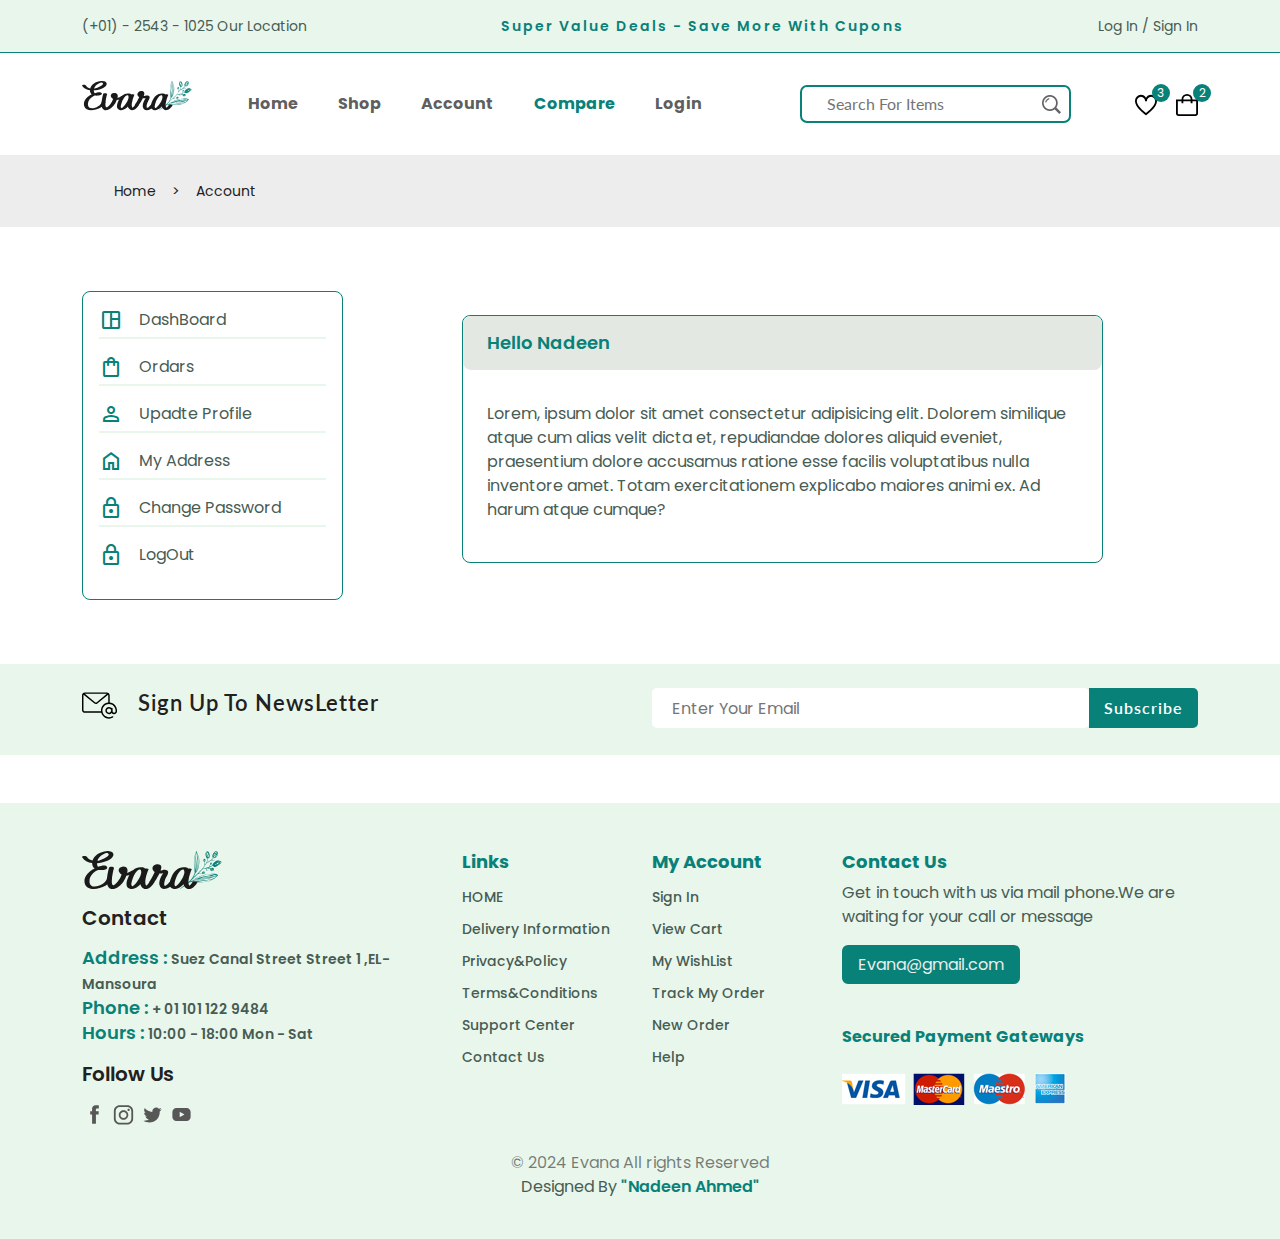
==== account.html @ 4dd7f75b "." ====
<!DOCTYPE html>
<html lang="en">
  <head>
    <meta charset="UTF-8" />
    <meta name="viewport" content="width=device-width, initial-scale=1.0" />
    <title>compare</title>
    <link rel="stylesheet" href="css/bootstrap.min.css" />
    <link rel="stylesheet" href="css/style.css" />
    <link
      rel="stylesheet"
      href="https://fonts.googleapis.com/css2?family=Material+Symbols+Outlined:opsz,wght,FILL,GRAD@24,400,0,0"
    />
    <link
      rel="stylesheet"
      href="https://cdn.jsdelivr.net/npm/swiper@11/swiper-bundle.min.css"
    />
  </head>
  <body>
    <header class="header">
      <div class="header-top">
        <div class="container">
          <div class="contact">
            <span>(+01) - 2543 - 1025</span>
            <span>Our Location</span>
          </div>
          <p class="alert-news m-0">
            super value deals - save more with cupons
          </p>
          <a href="login.html" class="action">Log In / Sign In</a>
        </div>
      </div>
      <!-- header-top -->
      <nav class="navbar navbar-expand-lg py-2">
        <div class="container">
          <div class="logo mb-3 me-5">
            <img src="images/logo.svg" alt />
          </div>

          <button
            class="navbar-toggler"
            type="button"
            data-bs-toggle="collapse"
            data-bs-target="#main"
            aria-controls="navbarSupportedContent"
            aria-expanded="false"
            aria-label="Toggle navigation"
          >
            <span class="navbar-toggler-icon"></span>
          </button>
          <div class="collapse navbar-collapse" id="main">
            <ul class="navbar-nav me-auto mb-lg-0">
              <li class="nav-item me-4">
                <a class="nav-link" aria-current="page" href="index.html"
                  >Home</a
                >
              </li>
              <li class="nav-item me-4">
                <a class="nav-link" href="shop.html">Shop</a>
              </li>
              <li class="nav-item me-4">
                <a class="nav-link" href="account.html">Account</a>
              </li>
              <li class="nav-item me-4">
                <a class="nav-link active" href="compare.html">Compare</a>
              </li>
              <li class="nav-item me-4">
                <a class="nav-link" href="login.html">Login</a>
              </li>
            </ul>

            <div class="search position-relative mt-4">
              <input type="text" name="search" placeholder="Search For Items" />
              <button class="border-0 bg-transparent">
                <img src="images/search.png" alt />
              </button>
            </div>
            <!-- search -->

            <div class="icons">
              <a class="position-relative" href="wishlist.html">
                <img src="images/icon-heart.svg" alt />
                <span class="count">3</span>
              </a>
              <a class="position-relative" href="cart.html">
                <img src="images/icon-cart.svg" alt />
                <span class="count">2</span>
              </a>
            </div>
            <!-- icons -->
          </div>
        </div>
        <!-- container -->
      </nav>
    </header>

    <main>
      <section class="breadcrumb p-4">
        <div class="container">
          <ul class="d-flex gap-3">
            <li><a href="index.html">Home</a></li>
            <li><a href="index.html">></a></li>
            <li><a href="index.html">Account</a></li>
          </ul>
        </div>
      </section>

      <section class="account py-5">
        <div class="container">
          <div class="row">
            <div class="col-md-4 col-lg-3 mb-3">
              <div class="account-tabs rounded-3 p-3">
                <p
                  class="account-tab active d-flex gap-3 align-items-center"
                  data-target="#dashboard"
                >
                  <span class="material-symbols-outlined">
                    space_dashboard
                  </span>
                  DashBoard
                </p>
                <!-- DashBoard -->
                <p
                  class="account-tab active d-flex gap-3 align-items-center"
                  data-target="#ordars"
                >
                  <span class="material-symbols-outlined"> shopping_bag </span>
                  Ordars
                </p>
                <!-- Ordars -->
                <p
                  class="account-tab active d-flex gap-3 align-items-center"
                  data-target="#upadte-profile"
                >
                  <span class="material-symbols-outlined"> person </span>
                  Upadte Profile
                </p>
                <!--  Upadte Profile -->
                <p
                  class="account-tab active d-flex gap-3 align-items-center"
                  data-target="#address"
                >
                  <span class="material-symbols-outlined"> home </span>
                  My Address
                </p>
                <!--  My Address -->
                <p
                  class="account-tab active d-flex gap-3 align-items-center"
                  data-target="#password"
                >
                  <span class="material-symbols-outlined"> lock </span>
                  Change Password
                </p>
                <!-- Change Password -->
                <p
                  class="account-tab active d-flex gap-3 align-items-center"
                  data-target="#log-out"
                >
                  <span class="material-symbols-outlined"> lock </span>
                  LogOut
                </p>
                <!-- LogOut -->
              </div>
            </div>
            <div class="col-md-8 col-lg-7 offset-lg-1 mt-sm-4">
              <div class="accounts-contnet rounded-3">
                <div class="account-contnet active" content id="dashboard">
                  <h3 class="account-title">Hello Nadeen</h3>
                  <p class="account-description p-2 p-4">
                    Lorem, ipsum dolor sit amet consectetur adipisicing elit.
                    Dolorem similique atque cum alias velit dicta et,
                    repudiandae dolores aliquid eveniet, praesentium dolore
                    accusamus ratione esse facilis voluptatibus nulla inventore
                    amet. Totam exercitationem explicabo maiores animi ex. Ad
                    harum atque cumque?
                  </p>
                </div>
                <div class="account-contnet" content id="ordars">
                  <h3 class="account-title">Ordars</h3>
                  <div class="p-4 overflow-x-scroll">
                    <table class="account-table">
                      <tr class="">
                        <th>Ordar</th>
                        <th>Date</th>
                        <th>Status</th>
                        <th>Total</th>
                        <th>Actions</th>
                      </tr>
                      <tr>
                        <th>#5284</th>
                        <th>march 8, 2024</th>
                        <th>Completed</th>
                        <th>125$</th>
                        <th><a href="" class="veiw-ordar btn">View</a></th>
                      </tr>
                      <tr>
                        <th>#5576</th>
                        <th>July 12, 2024</th>
                        <th>Processings</th>
                        <th>82$</th>
                        <th><a href="" class="veiw-ordar btn">View</a></th>
                      </tr>
                      <tr>
                        <th>#1523</th>
                        <th>June 28, 2024</th>
                        <th>Processings</th>
                        <th>340$</th>
                        <th><a href="" class="veiw-ordar btn">View</a></th>
                      </tr>
                    </table>
                  </div>
                </div>
                <div class="account-contnet" content id="upadte-profile">
                  <h3 class="account-title">Upadte Profile</h3>
                  <form action="" class="p-3">
                    <input
                      type="text"
                      placeholder="Enter UserName"
                      class="form-input border p-2 rounded-2 w-100"
                    />
                    <div class="form-btn">
                      <button class="btn btn-small mt-3 px-4 py-2 fw-bold">
                        Save
                      </button>
                    </div>
                  </form>
                </div>
                <div class="account-contnet" content id="address">
                  <h3 class="account-title">Shipping Address</h3>
                  <div class="p-4">
                    <address class="addeess m-0">
                      277 Lorem, ipsum dolor. <br />
                      Lorem ipsum dolor sit amet. <br />
                      Lorem, ipsum <br />
                      15 ,sit amet.
                    </address>
                    <p class="city my-0">Mansoura</p>
                    <a href="" class="edit btn btn-small mt-3 px-3 text-light"
                      >Edit</a
                    >
                  </div>
                </div>
                <div class="account-contnet" content id="password">
                  <h3 class="account-title">Update Password</h3>
                  <form action="" class="p-3">
                    <input
                      type="password"
                      placeholder="Current Password"
                      class="form-input border p-2 rounded-2 w-100 mb-3"
                    />
                    <input
                      type="password"
                      placeholder="Change Password "
                      class="form-input border p-2 rounded-2 w-100 mb-3"
                    />
                    <input
                      type="password"
                      placeholder="Confirm Password "
                      class="form-input border p-2 rounded-2 w-100"
                    />
                    <div class="form-btn">
                      <button class="btn btn-small mt-3 px-5 py-2 fw-bold">
                        Save
                      </button>
                    </div>
                  </form>
                </div>
              </div>
            </div>
          </div>
        </div>
      </section>

      <section class="news-letter mb-5 p-4">
        <div class="container">
          <div class="row">
            <div class="col-md-6 col-lg-6">
              <h3>
                <img src="images/icon-email.svg" class="gap-2" />
                Sign Up To NewsLetter
              </h3>
            </div>

            <div class="col-md-6 col-lg-6">
              <form action="" class="d-flex justify-content-between">
                <input type="text" placeholder="Enter Your Email" />
                <button type="submit">Subscribe</button>
              </form>
            </div>
          </div>
        </div>
      </section>
    </main>

    <footer class="footer pb-4">
      <div class="container">
        <div class="row">
          <div class="col-6 col-md-3 col-lg-4 pt-5">
            <a href="index.html">
              <img src="images/logo.svg" class="logo mb-3" />
            </a>
            <h4 class="fs-5">Contact</h4>
            <p class="description m-0 pt-2 fw-semibold">
              Address :
              <span>Suez Canal Street Street 1 ,EL-Mansoura </span>
            </p>
            <p class="description m-0 fw-semibold">
              Phone :
              <span>+ 01 101 122 9484 </span>
            </p>
            <p class="description fw-semibold">
              Hours :
              <span>10:00 - 18:00 Mon - Sat </span>
            </p>
            <h4 class="fs-5">Follow Us</h4>

            <div class="social mt-3">
              <a href="">
                <img src="images/icon-facebook.svg" />
              </a>
              <a href="">
                <img src="images/icon-instagram.svg" alt="" />
              </a>
              <a href="">
                <img src="images/icon-twitter.svg" alt="" />
              </a>
              <a href="">
                <img src="images/icon-youtube.svg" alt="" />
              </a>
            </div>
          </div>

          <div class="col-6 col-md-3 col-lg-2 pt-5">
            <h3 class="tittle fw-bold mb-2">Links</h3>
            <div class="content">
              <ul class="lh-lg m-0 p-0">
                <li><a href="" class="footer-link"> HOME</a></li>
                <li><a href="" class="footer-link">Delivery Information</a></li>
                <li><a href="" class="footer-link">Privacy&Policy</a></li>
                <li><a href="" class="footer-link">Terms&Conditions</a></li>
                <li><a href="" class="footer-link">Support Center</a></li>
                <li><a href="" class="footer-link">Contact Us</a></li>
              </ul>
            </div>
          </div>

          <div class="col-6 col-md-3 col-lg-2 pt-5">
            <h3 class="tittle fw-bold mb-2">My Account</h3>
            <div class="content m-auto">
              <ul class="lh-lg m-0 p-0">
                <li><a href="" class="footer-link"> Sign In</a></li>
                <li><a href="" class="footer-link">View Cart</a></li>
                <li><a href="" class="footer-link">My WishList</a></li>
                <li><a href="" class="footer-link">Track My Order</a></li>
                <li><a href="" class="footer-link">New Order</a></li>
                <li><a href="" class="footer-link">Help</a></li>
              </ul>
            </div>
          </div>

          <div class="col-6 col-md-3 col-lg-4 pt-5">
            <h3 class="tittle fw-bold mb-2 ms-lg-auto">Contact Us</h3>
            <div class="content">
              <p class="pb-2">
                Get in touch with us via mail phone.We are waiting for your call
                or message
              </p>
              <a class="store-link px-lg-3 px-2 py-2 rounded-2" href="#"
                >Evana@gmail.com</a
              >

              <p class="description fs-6 fw-bold mt-5">
                Secured Payment Gateways
              </p>
              <img src="images/payment-method.png" class="mt-2" />
            </div>
          </div>
        </div>
        <div class="footer-bottom mt-4 text-center">
          <p class="text-black-50 m-0">&copy; 2024 Evana All rights Reserved</p>
          <p>
            Designed By
            <span class="copy-rights fw-semibold"> "Nadeen Ahmed"</span>
          </p>
        </div>
      </div>
    </footer>
   
   
    <script src="JS/bootstrap.bundle.min.js"></script>
    <script src="JS/main.js"></script>
  </body>
</html>
---- css/style.css ----
@import url("https://fonts.googleapis.com/css2?family=Lato:wght@400;700&family=Open+Sans:wght@400;500;600&family=Outfit:wght@300;400;600&family=Poppins:wght@400;500;600;700&family=Roboto:wght@300;400;500&display=swap");
/* Global VARIABLES  */
.slick-prev,
.slick-next {
  position: relative;
  background-color: var(--border-color-alt);
  color: var(--first-color);
  border: none;
  font-size: 20px;
  border-radius: 50%;
  width: 30px;
  height: 30px;
}
.slick-prev {
  position: absolute;
  z-index: 99999999999;
  left: -40px;
}
.slick-next {
  position: absolute;
  z-index: 99999999999;
  right: 40px;
}

:root {
  --header-height: 4rem;

  /* -------colors------- */
  --first-color: #088179;
  --first-color-alt: #e9f6eb;
  --second-color: #fde2bf;
  --title-color: #212121;
  --text-color: #475c53;
  --text-color-light: #90908e;
  --body-color: #ffffff;
  --container-color: #ededed;
  --border-color: #08811a;
  --border-color-alt: #e3e9e2;

  /* -------Fonts------- */
  --body-font: "Poppins", sans-serif;
  --second-font: "Lato", sans-serif;
  --big-font-size: 3.5rem;
  --h1-font-size: 2.75rem;
  --h2-font-size: 2rem;
  --h3-font-size: 2.75rem;
  --h4-font-size: 1.375rem;
  --large-font-size: 1.125rem;
  --normal-font-size: 1rem;
  --small-font-size: 0.875rem;
  --smaller-font-size: 0.75rem;
  --tiny-font-size: 0.6875rem;

  /* -------Fonts------- */
  --weight-400: 400;
  --weight-500: 500;
  --weight-600: 600;
  --weight-700: 700;

  /* ------Transition-----*/
  --transition: cubic-bezier(0, 0, 0.05, 1);

  /*------Base-------*/
  * {
    /* margin: 0; */
    /* padding: 0; */
    box-sizing: border-box;
  }
  input,
  textarea,
  body {
    font-family: var(--body-font);
    color: var(--text-color);
    font-size: var(--normal-font-size);
    font-weight: var(--weight-400);
    background-color: transparent;
    border: none;
    outline: none;
  }
  table {
    width: 100%;
    border-collapse: collapse;
  }
  body {
    background-color: var(--body-color);
  }
  h1,
  h2,
  h3,
  h4 {
    font-family: var(--second-color);
    color: var(--title-color);
    font-weight: var(--weight-600);
  }
  p {
    line-height: 1.5rem;
  }
  img {
    max-width: 100%;
  }
  ul {
    list-style: none;
    margin: 0;
  }
  a {
    text-decoration: none;
  }
  .d-none {
    display: none;
  }
  .pink {
    background-color: hsl(341, 100%, 73%);
  }
  .green {
    background-color: hsl(155, 20%, 67%);
  }

  .orange {
    background-color: hsl(24, 100%, 73%);
  }
  .blue {
    background-color: hsl(202, 53%, 76%);
  }
  /*=============== Media Query ===============*/
  /* For large devices */
  /* @media screen and (max-width: 1400px) {
  }

  @media screen and (max-width: 1200px) {
  } */

  /* For medium devices */
  /* @media screen and (max-width: 992px) {
  }

  @media screen and (max-width: 768px) {
  } */

  /* For small devices */
  /* @media screen and (max-width: 576px) {
  }

  @media screen and (max-width: 350px) {
  } */
}

/* Start of Header  */
.header-top {
  background-color: var(--first-color-alt);
  border-bottom: 1px solid var(--first-color);
  padding-block: 0.875rem;
}
@media (max-width: 768px) {
  .header {
    padding-top: 20px;
  }
  .header-top {
    display: none;
  }
}
.header-top .container {
  display: flex;
  justify-content: space-between;
  align-items: center;
}
.header-top .contact,
.header-top .alert-news,
.header-top .action {
  font-size: var(--small-font-size);
}
.header-top .alert-news {
  color: var(--first-color);
  letter-spacing: 2px;
  font-weight: var(--weight-600);
  text-transform: capitalize;
}
.header-top .action {
  color: var(--text-color);
}
.navbar {
  flex-grow: 1;
}
/* ----navbar----- */
.navbar .logo {
  width: 110px;
}

.navbar .nav-item {
  color: var(--title-color);
  font-family: var(--body-font);
  font-weight: var(--weight-700);
  transition: all 0.3s var(--transition);
}
.navbar .nav-item :hover {
  padding: 10px 15px;
  background-color: var(--first-color-alt);
  border-radius: 10px;
}
.navbar .nav-item:hover .nav-link {
  color: var(--first-color);
}
.navbar .nav-item .nav-link.active {
  color: var(--first-color);
}
.navbar .search {
  margin-right: 4rem;
}
@media (max-width: 992px) {
  .navbar .search {
    display: none;
  }
}
.navbar .search input {
  width: 100%;
  padding: 5px 25px;
  border: 2px solid var(--first-color);
  border-radius: 7px;
  font-family: var(--second-font);
}
.navbar .search img {
  position: absolute;
  top: 7px;
  right: 10px;
}
.navbar .icons {
  display: flex;
  align-items: center;
  column-gap: 1.2rem;
}
@media (max-width: 992px) {
  .navbar .icons {
    margin-block: 15px;
  }
}
.navbar .icons img {
  width: 22px;
}
.navbar .icons .count {
  position: absolute;
  right: -13px;
  bottom: 14px;
  background-color: var(--first-color);
  color: var(--body-color);
  width: 18px;
  height: 18px;
  line-height: 18px;
  border-radius: 50%;
  text-align: center;
  font-size: var(--smaller-font-size);
}
/* End of Header  */

/* Start of Main  */

/*Start Home Section  */
.home span,
.home p {
  color: var(--text-color);
  font-weight: var(--weight-500);
  font-size: var(--small-font-size);
}
.home h1 {
  color: var(--title-color);
  font-family: var(--second-font);
}
.home h1 span {
  color: var(--first-color);
  font-weight: var(--weight-600);
  font-size: var(--h1-font-size);
  font-family: var(--body-font);
  word-spacing: 3px;
  letter-spacing: 2px;
}
.home .btn {
  background-color: var(--first-color);
  color: var(--body-color);
  font-family: var(--second-font);
  padding: 8px 20px;
  font-weight: var(--weight-600);
  transition: all 0.3s var(--transition);
}
.home .btn:hover {
  border: 3px solid var(--first-color);
  background-color: var(--body-color);
  color: var(--first-color);
}
/*End Home Section  */
/*Start category Section  */
.categories h3 {
  font-size: var(--h4-font-size);
}
.categories h3 span {
  color: var(--first-color);
  font-family: var(--second-font);
}
.categories .content {
  border: 1px solid var(--border-color);
  margin-left: 20px;
}
.categories .content h4 {
  font-size: var(--small-font-size);
}
.swiper {
  overflow: initial !important;
}
.category,
.new-arrival {
  overflow: hidden !important;
}
.swiper-button-prev,
.swiper-button-next {
  position: absolute !important;
  top: 10% !important;
  background: none !important;
  border: 1px solid var(--border-color) !important;
  background-color: var(--body-color) !important;
  font-size: 10px !important;
  color: var(--first-color) !important;
  width: 30px !important;
  height: 30px !important;
  border-radius: 50% !important;
  z-index: 1 !important;
}

.swiper-button-next::after,
.swiper-button-prev::after {
  content: "" !important ;
}
.swiper-button-prev {
  left: initial !important;
  right: 2.5rem !important;
}
.swiper-button-next {
  right: 0 !important;
}
/*End category Section  */

/* Start of Products  */
.products .p-btn {
  background-color: var(--container-color);
  color: var(--title-color-color);
  font-size: var(--small-font-size);
  font-weight: var(--weight-600);
  padding: 10px 15px;
  cursor: pointer;
}
.products .p-btn.active {
  background-color: var(--second-color);
  color: var(--first-color);
}
/* //////// */
.products .item:not(.active) {
  display: none;
}
.product-item {
  border: 1px solid var(--border-color-alt);
  transition: all 3s var(--transition);
}
.image.hover {
  position: absolute;
  top: 0;
  left: 0;
  padding: 10px;
  border-radius: 25px;
}
.images {
  border-radius: 25px;
}
.image {
  transition: all 2s var(--transition);
  border-radius: 20px;
}
.p-action {
  position: absolute;
  left: 50%;
  top: 35%;
  transform: translate(-50%, -50%);
}
.action-btn span {
  font-size: 20px;
}
.action-btn {
  position: relative;
  width: 40px;
  height: 40px;
  background-color: var(--first-color-alt);
  color: var(--text-color);
  border: 1px solid var(--border-color);
  border-radius: 50%;
  font-size: var(--small-font-size);
  text-align: center;
  line-height: 50px;
}
.action-btn::before,
.action-btn::after {
  position: absolute;
  left: 50%;
  transform: translateX(-50%);
  transition: all 1s cubic-bezier(0.71, 1.7, 0.77, 1.24);
}
.action-btn::before {
  content: "";
  top: -8px;
  border: 0.5rem solid transparent;
  border-top-color: var(--first-color);
}
.action-btn::after {
  content: attr(aria-label);
  background-color: var(--first-color);
  color: var(--body-color);
  font-size: var(--tiny-font-size);
  bottom: 120%;
  white-space: nowrap;
  padding-inline: 15px;
  border-radius: 10px;
  line-height: 30px;
}
.action-btn:hover {
  background-color: var(--first-color);
  color: var(--container-color);
}

.p-bagge {
  position: absolute;
  top: 25px;
  left: 25px;
  background-color: var(--first-color);
  color: var(--body-color);
  font-size: var(--tiny-font-size);
  padding: 5px 10px;
  border-radius: 10px;
}
.p-category {
  font-size: var(--smaller-font-size);
  color: var(--text-color-light);
}
.p-content h3 {
  font-size: var(--normal-font-size);
  margin-block: 10px;
}
.ratting {
  font-size: var(--tiny-font-size);
  color: hsl(42, 100%, 50%);
  margin-bottom: 5px;
}
.ratting span {
  font-size: 18px;
}
.p-price .new {
  color: var(--first-color);
  font-weight: var(--weight-600);
  font-size: var(--large-font-size);
}
.p-price .old {
  color: var(--text-color-light);
  font-size: var(--small-font-size);
  text-decoration: line-through;
}
.cart-btn {
  position: absolute;
  right: 20px;
  bottom: 20px;
  background-color: var(--container-color);
  border: none;
}

.image.hover,
.product-item:hover .image.default,
.p-action,
.action-btn::before,
.action-btn::after {
  opacity: 0;
}
.product-item:hover .image.hover,
.product-item:hover .p-action,
.action-btn:hover:before,
.action-btn:hover:after {
  opacity: 1;
}

/* End of Products  */

/* Srart od Deals */
.img1 {
  background-image: url(../images/deals-1.jpg);
}
.img2 {
  background-image: url(../images/deals-2.png);
}
.deal {
  padding: 50px;
  background-size: cover;
  background-position: center;
}
.deals h2 {
  color: var(--first-color);
}
.deals h4 {
  max-width: 240px;
  font-size: var(--large-font-size);
  font-weight: var(--weight-500);
  margin-top: 20px;
}
.deals span {
  font-family: var(--second-font);
}
.deals .price,
.deals .price {
  font-size: var(--large-font-size);
  font-weight: var(--weight-600);
}
.deals .price .new {
  color: hsl(352, 100%, 60%);
}
.countdown-amount {
  position: relative;
}
.countdown-amount::after {
  content: ":";
  position: absolute;
  right: -10px;
  top: 10px;
}
.countdown-amount:last-child:after {
  display: none;
}
.countdown-amount p {
  background-color: var(--first-color);
  font-size: var(--large-font-size);
  font-weight: var(--weight-600);
  color: var(--body-color);
  padding: 10px 15px;
  border-radius: 10px;
  margin-bottom: 5px;
}
.countdown-amount span {
  font-size: var(--small-font-size);
  display: block;
}
.deals a {
  margin-top: 20px;
  border: 3px solid var(--first-color);
  font-size: var(--small-font-size);
}
.deals a:hover {
  background-color: var(--first-color);
  color: var(--body-color);
}
/* End od Deals */

/* Start of New-arrival  */
.New-Arrival h3 {
  font-size: var(--h4-font-size);
}
.New-Arrival h3 span {
  color: var(--first-color);
  font-family: var(--second-font);
}
/* End of New-arrival  */

/* Start of showcase  */
.showcase .tittle {
  position: relative;
  color: var(--body-font);
  font-size: var(--normal-font-size);
  font-weight: var(--weight-700);
  margin-bottom: 20px;
  border-bottom: 1px solid var(--border-color-alt);
  padding-bottom: 10px;
}
.showcase .tittle::before {
  position: absolute;
  content: "";
  width: 50px;
  height: 3px;
  background-color: var(--border-color);
  left: 0;
  bottom: -1.8px;
}

.showcase-box img {
  max-width: 85px;
  border-radius: 10px;
}
.showcase h6 {
  font-size: var(--small-font-size);
  font-weight: var(--weight-600);
  margin-top: 10px;
  overflow: hidden;
  text-overflow: ellipsis;
  white-space: nowrap;
  width: 180px;
}
/* End of showcase  */

/* Start Newletter  */
.news-letter {
  background-color: var(--first-color-alt);
}
.news-letter img {
  width: 35px;
  margin-right: 15px;
}
.news-letter h3 {
  font-size: var(--h4-font-size);
  color: var(--title-color);
  font-family: var(--second-font);
  letter-spacing: 1px;
}

.news-letter input {
  background-color: var(--body-color);
  width: 100%;
  height: 40px;
  padding-inline: 20px;
  border-radius: 5px;
  caret-color: var(--first-color);
}
.news-letter button {
  background-color: var(--first-color);
  color: var(--body-color);
  font-family: var(--second-font);
  font-weight: var(--weight-600);
  padding-inline: 15px;
  border-radius: 0px 5px 5px 0;
  border: none;
  cursor: pointer;
  letter-spacing: 1px;
}
/* End Newletter  */
/* End of Main  */

/* Strat Footer  */
footer {
  background-color: var(--first-color-alt);
}
@media (max-width: 768px) {
  footer {
    text-align: center;
  }
}
footer .logo {
  width: 140px;
}
footer .description {
  font-size: var(--large-font-size);
  color: var(--first-color);
}
footer .description span {
  font-size: var(--small-font-size);
  color: var(--text-color);
}
.social img {
  width: 25px;
  opacity: 0.8;
}
footer .tittle {
  font-size: var(--large-font-size);
  color: var(--first-color);
}
.footer-link {
  font-size: var(--small-font-size);
  color: var(--text-color);
  font-weight: var(--weight-500);
}
.store-link {
  max-width: 100%;
  background-color: var(--first-color);
  color: var(--container-color);
  max-width: 100%;
}
.copy-rights {
  color: var(--first-color);
}
/*/////// End Footer ///// */
.breadcrumb {
  background-color: var(--container-color);
}
.breadcrumb a {
  font-size: var(--small-font-size);
  color: var(--title-color);
}

/* ///STRAT SHOP PAGE//// */
.pagination-link {
  display: inline-block;
  font-size: var(--small-font-size);
  font-weight: var(--weight-700);
  border-radius: 5px;
  width: 35px;
  height: 35px;
  text-align: center;
  line-height: 35px;
}
.Pagination .icon {
  border-top-right-radius: 50%;
  border-bottom-right-radius: 50%;
}

.pagination-link:hover {
  background-color: var(--first-color);
  color: var(--body-color);
}
/* ////END SHOP PAGE/////// */
/* /////////////////////////////// */
/* ////// START DETAILS PAGE ///// */
.details .group-images {
  display: grid;
  grid-template-columns: repeat(4, 1fr);
}
.details-small-img:nth-child(1) {
  margin-left: 40px !important;
}
.details-small-img:nth-child(2) {
  margin-left: 60px !important;
}
.details-small-img:nth-child(3) {
  margin-left: 80px !important;
}
.group-images img {
  cursor: pointer;
  background-color: #008000;
}
.details .brand {
  font-size: var(--small-font-size);
}
.details .brand span {
  color: var(--first-color);
}
.details .price {
  border-top: 1px solid var(--border-color-alt);
  border-bottom: 1px solid var(--border-color-alt);
}
.details .new {
  font-size: var(--h2-font-size);
  color: var(--first-color);
}
.details .old {
  font-size: var(--normal-font-size);
  font-weight: var(--weight-500);
}
.meta-list {
  font-size: var(--small-font-size);
}
.color-title,
.details-size {
  font-size: var(--small-font-size);
  font-weight: var(--weight-600);
}
.color-list {
  width: 26px;
  height: 26px;
  border-radius: 50%;
  display: block;
}
.size-list {
  color: var(--text-color-light);
  border: 1px solid var(--border-color-alt);
}
.size-list.active {
  background-color: var(--first-color);
  color: var(--body-color);
}
.details-action .quantity {
  border: 1px solid var(--border-color-alt);
}
.btn-small {
  font-size: var(--small-font-size);
  background-color: var(--first-color);
  color: var(--body-color);
}
.btn-small:hover {
  background-color: var(--border-color-alt);
}
.details-action-btn {
  border: 1px solid var(--border-color-alt);
  font-size: var(--small-font-size);
  color: var(--text-color);
}
.details-meta {
  border-top: 1px solid var(--border-color-alt);
}
/* ////////////////////////////////// */
/* additional info in details page */

.detail-tab {
  font-size: var(--large-font-size);
  font-weight: var(--weight-600);
  font-family: var(--second-font);
  cursor: pointer;
}
.detail-tab.active {
  color: var(--first-color);
}

.detail-tab-content:not(.active) {
  display: none;
}
.info-table tr th,
.info-table tr td {
  font-size: var(--normal-font-size);
  border: 1px solid var(--border-color-alt);
  padding: 0.6rem 1rem;
}
.info-table tr th {
  text-align: left;
  font-weight: var(--weight-600);
}
.info-table tr td {
  color: var(--text-color-light);
}
/* reviews(3) in details page */
.reviews img {
  width: 70px;
  border-radius: 50%;
  margin-bottom: 10px;
}
.reviews .review-title {
  font-size: var(--small-font-size);
}
.review-rating {
  color: hsl(42, 100%, 50%);
}
.review-rating,
.review-data {
  font-size: var(--small-font-size);
}
.group {
  display: grid;
  grid-template-columns: repeat(2, 1fr);
  gap: 20px;
}
textarea {
  height: 200px;
  resize: none;
  width: 100%;
  border: 1px solid var(--border-color-alt);
}
.group input {
  border: 1px solid var(--border-color-alt);
}
.reviews-form button {
  background-color: var(--first-color);
  color: var(--body-color);
}
/* ////////////////////////// */
/* /section products in details page/ */
.products-details .section-title {
  font-size: var(--h4-font-size);
}
.products-details .section-title span {
  color: var(--first-color);
}
/* ////// END DETAILS PAGE ///// */
/* ///////////////////////////////// */
/*START CART PAGE + WISHLIST */
.table {
  table-layout: fixed;
}
.table .table-img {
  width: 80px;
  border-radius: 10px;
}
.table tr {
  border-top: 1px solid var(--border-color-alt);
}
.table tr:last-child {
  border-bottom: 1px solid var(--border-color-alt);
}
.table tr th:nth-child(1),
.table tr td:nth-child(1) {
  width: 216px;
}
.table tr th:nth-child(2),
.table tr td:nth-child(2) {
  width: 400px;
}
.table tr th:nth-child(3),
.table tr td:nth-child(3) {
  width: 108px;
}
.table tr th:nth-child(4),
.table tr td:nth-child(4) {
  width: 220px;
}
.table tr th:nth-child(5),
.table tr td:nth-child(5) {
  width: 200px;
}
.table tr th:nth-child(6),
.table tr td:nth-child(6) {
  width: 152px;
}
.table tr th {
  color: var(--first-color);
}
.table tr th,
.table tr td,
.table tr td input {
  text-align: center !important;
}
.table .table-title,
.table .table-description,
.table .table-price,
.table .table-stock,
.table .table-subtotal,
.table .table-remove {
  font-size: var(--small-font-size);
}
.table .table-title {
  color: var(--first-color);
  font-weight: bold;
}
.table .table-description {
  max-width: 210px;
  margin-inline: auto;
  color: var(--text-color);
}
.table .table-remove {
  color: var(--text-color-light);
}
.table .table-remove:hover {
  color: var(--first-color);
}

.divider {
  position: relative;
  margin-block: 3rem;
  text-align: center;
}

.divider::after {
  position: absolute;
  content: "";
  left: 0;
  top: 50%;
  width: 100%;
  height: 1px;
  background-color: var(--text-color-light);
}

/* /////////////////////// */
.section-title {
  font-size: var(--large-font-size);
  font-weight: bold;
  margin-bottom: 1rem;
}
.cart-total {
  border: 1px solid var(--border-color-alt);
}
.cart-total tr td {
  border: 1px solid var(--border-color-alt);
  padding: 10px;
  width: 50%;
}
.cart-total-title {
  font-size: var(--small-font-size);
}
.cart-total-price {
  font-weight: var(--weight-600);
  color: var(--first-color);
}
/*END CART PAGE + WISHLIST */
/* //////////////////////////// */
/* START LOGIN/REGISTER PAGE */
.login,
.register {
  border: 1px solid var(--border-color-alt);
}
.login-title,
.register-title {
  font-size: var(--large-font-size);
  color: var(--text-color-light);
}
.Login-Register .form-register input::placeholder {
  font-size: var(--small-font-size);
}
/* END LOGIN/REGISTER PAGE */
/* //////////////////////////// */
/* START CHECKOUT PAGE */
.checkout .order-table .order-img {
  width: 80px;
  border-radius: 10px;
}
.checkout .section-title {
  color: var(--first-color);
  font-weight: var(--weight-600);
}
.checkout .order-table tr th,
.checkout .order-table tr td {
  border: 1px solid var(--border-color-alt);
  text-align: center;
  padding: 10px;
}
.checkout .order-table tr th {
  color: var(--title-color);
  font-size: var(--small-font-size);
}
.checkout .order-table .order-title,
.checkout .order-table .order-quantity,
.checkout .order-table .order-subttile {
  font-size: var(--small-font-size);
}
.checkout .order-table .order--total-price {
  font-weight: var(--weight-600);
  color: var(--first-color);
}
.checkout .payment-input {
  accent-color: var(--first-color);
}
.checkout .payment-label {
  font-size: var(--small-font-size);
}

/* END CHECKOUT PAGE */
/* /////////////////////// */
/* START COMPARE PAGE */
.compare-table tr th,
.compare-table tr td {
  padding: 0.7rem;
  border: 1px solid var(--border-color-alt);
  text-align: center;
}
.compare-table .compare-img {
  width: 150px;
  border-radius: 20px;
  border: 2px solid var(--first-color);
}
.compare-table tr th {
  font-size: var(--small-font-size);
  color: var(--first-color);
}
.compare-table .table-Dimentions,
.compare-table .table-Weigth {
  font-size: var(--small-font-size);
}
/* END COMPARE PAGE */
/* /////////////////////// */
/* START ACCOOUNT PAGE */
.account .account-contnet:not(.active) {
  display: none;
}
.account .account-tabs,
.account .accounts-contnet {
  border: 1px double var(--first-color);
}
.account .account-tabs {
  cursor: pointer;
}
.account .account-tab:hover {
  background-color: var(--first-color-alt);
  padding: 10px;
  border-radius: 5px;
  transition: all 0.3s ease;
}
.account .account-tab p {
  color: var(--text-color);
}
.account .account-tab span {
  color: var(--first-color);
}
.account .account-tab:not(:last-child) {
  padding-bottom: 5px;
  border-bottom: 2px solid var(--first-color-alt);
}

.account .account-title {
  font-size: var(--large-font-size);
  padding: 1rem 1.5rem;
  color: var(--first-color);
  border-radius: 8px;
  background-color: var(--border-color-alt);
}
.account .account-description {
  color: var(--text-color-lightr);
}
.account table tr th,
.account .ccount-table tr {
  font-size: var(--smaller-font-size);
  border: 1px double var(--border-color-alt);
  padding: 8px;
  color: var(--text-color);
  text-align: center;
}
.account .veiw-ordar,
.account .edit {
  color: var(--first-color);
  font-size: var(--small-font-size);
  font-weight: var(--weight-500);
}
.account address {
  font-style: normal;
}

/* END ACCOOUNT PAGE */
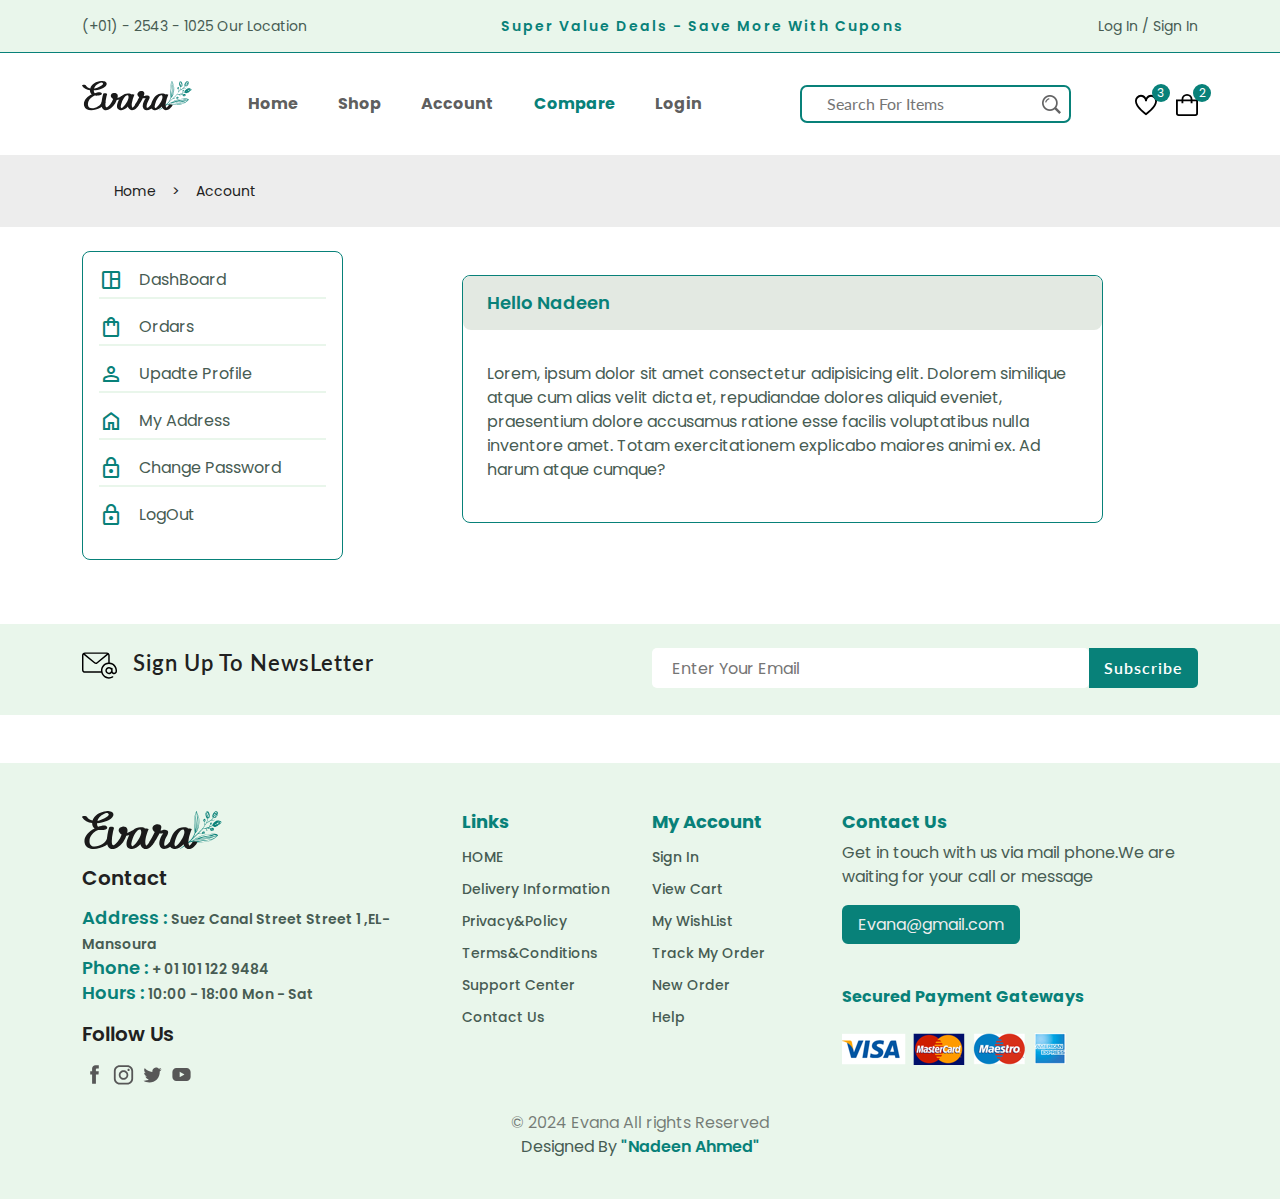
==== commit 597c7ec8: "change" ====
--- a/account.html
+++ b/account.html
@@ -99,12 +99,12 @@
           <ul class="d-flex gap-3">
             <li><a href="index.html">Home</a></li>
             <li><a href="index.html">></a></li>
-            <li><a href="index.html">Account</a></li>
+            <li><a href="account.html">Account</a></li>
           </ul>
         </div>
       </section>
 
-      <section class="account py-5">
+      <section class="account pb-5 pt-2">
         <div class="container">
           <div class="row">
             <div class="col-md-4 col-lg-3 mb-3">
@@ -294,7 +294,7 @@
     <footer class="footer pb-4">
       <div class="container">
         <div class="row">
-          <div class="col-6 col-md-3 col-lg-4 pt-5">
+          <div class="col-sm-6 col-md-3 col-lg-4 pt-5">
             <a href="index.html">
               <img src="images/logo.svg" class="logo mb-3" />
             </a>
@@ -329,7 +329,7 @@
             </div>
           </div>
 
-          <div class="col-6 col-md-3 col-lg-2 pt-5">
+          <div class="col-sm-6 col-md-3 col-lg-2 pt-5 d-none-small">
             <h3 class="tittle fw-bold mb-2">Links</h3>
             <div class="content">
               <ul class="lh-lg m-0 p-0">
@@ -343,7 +343,7 @@
             </div>
           </div>
 
-          <div class="col-6 col-md-3 col-lg-2 pt-5">
+          <div class="col-sm-6 col-md-3 col-lg-2 pt-5 d-none-small">
             <h3 class="tittle fw-bold mb-2">My Account</h3>
             <div class="content m-auto">
               <ul class="lh-lg m-0 p-0">
@@ -357,7 +357,7 @@
             </div>
           </div>
 
-          <div class="col-6 col-md-3 col-lg-4 pt-5">
+          <div class="col-sm-6 col-md-3 col-lg-4 pt-5">
             <h3 class="tittle fw-bold mb-2 ms-lg-auto">Contact Us</h3>
             <div class="content">
               <p class="pb-2">
@@ -384,8 +384,7 @@
         </div>
       </div>
     </footer>
-   
-   
+
     <script src="JS/bootstrap.bundle.min.js"></script>
     <script src="JS/main.js"></script>
   </body>
--- a/css/style.css
+++ b/css/style.css
@@ -1,26 +1,5 @@
 @import url("https://fonts.googleapis.com/css2?family=Lato:wght@400;700&family=Open+Sans:wght@400;500;600&family=Outfit:wght@300;400;600&family=Poppins:wght@400;500;600;700&family=Roboto:wght@300;400;500&display=swap");
 /* Global VARIABLES  */
-.slick-prev,
-.slick-next {
-  position: relative;
-  background-color: var(--border-color-alt);
-  color: var(--first-color);
-  border: none;
-  font-size: 20px;
-  border-radius: 50%;
-  width: 30px;
-  height: 30px;
-}
-.slick-prev {
-  position: absolute;
-  z-index: 99999999999;
-  left: -40px;
-}
-.slick-next {
-  position: absolute;
-  z-index: 99999999999;
-  right: 40px;
-}
 
 :root {
   --header-height: 4rem;
@@ -108,6 +87,11 @@
   .d-none {
     display: none;
   }
+  @media (max-width: 576px) {
+    .d-none-small {
+      display: none !important;
+    }
+  }
   .pink {
     background-color: hsl(341, 100%, 73%);
   }
@@ -121,29 +105,7 @@
   .blue {
     background-color: hsl(202, 53%, 76%);
   }
-  /*=============== Media Query ===============*/
-  /* For large devices */
-  /* @media screen and (max-width: 1400px) {
-  }
-
-  @media screen and (max-width: 1200px) {
-  } */
-
-  /* For medium devices */
-  /* @media screen and (max-width: 992px) {
-  }
-
-  @media screen and (max-width: 768px) {
-  } */
-
-  /* For small devices */
-  /* @media screen and (max-width: 576px) {
-  }
-
-  @media screen and (max-width: 350px) {
-  } */
-}
-
+}
 /* Start of Header  */
 .header-top {
   background-color: var(--first-color-alt);
@@ -271,6 +233,12 @@
   word-spacing: 3px;
   letter-spacing: 2px;
 }
+@media (max-width: 768px) {
+  .home h1 span {
+    font-size: var(--h2-font-size);
+    letter-spacing: 0px;
+  }
+}
 .home .btn {
   background-color: var(--first-color);
   color: var(--body-color);
@@ -295,7 +263,12 @@
 }
 .categories .content {
   border: 1px solid var(--border-color);
-  margin-left: 20px;
+  margin-right: 20px;
+}
+@media (max-width: 767px) {
+  .categories .content {
+    margin-right: 0px;
+  }
 }
 .categories .content h4 {
   font-size: var(--small-font-size);
@@ -343,6 +316,14 @@
   font-weight: var(--weight-600);
   padding: 10px 15px;
   cursor: pointer;
+  display: flex;
+  align-items: center;
+  text-align: center;
+}
+@media (max-width: 768px) {
+  .products .p-btn {
+    padding: 3px 15px;
+  }
 }
 .products .p-btn.active {
   background-color: var(--second-color);
@@ -599,13 +580,18 @@
 }
 .news-letter img {
   width: 35px;
-  margin-right: 15px;
+  margin-right: 10px;
 }
 .news-letter h3 {
   font-size: var(--h4-font-size);
   color: var(--title-color);
   font-family: var(--second-font);
   letter-spacing: 1px;
+}
+@media (max-width: 576px) {
+  .news-letter h3 {
+    font-size: 20px;
+  }
 }
 
 .news-letter input {
@@ -717,6 +703,17 @@
 .details-small-img:nth-child(3) {
   margin-left: 80px !important;
 }
+@media (max-width: 576px) {
+  .details-small-img:nth-child(1) {
+    margin-left: 20px !important;
+  }
+  .details-small-img:nth-child(2) {
+    margin-left: 40px !important;
+  }
+  .details-small-img:nth-child(3) {
+    margin-left: 60px !important;
+  }
+}
 .group-images img {
   cursor: pointer;
   background-color: #008000;
@@ -825,11 +822,11 @@
 .review-data {
   font-size: var(--small-font-size);
 }
-.group {
+/* .group {
   display: grid;
   grid-template-columns: repeat(2, 1fr);
   gap: 20px;
-}
+} */
 textarea {
   height: 200px;
   resize: none;
@@ -924,19 +921,8 @@
 }
 
 .divider {
-  position: relative;
   margin-block: 3rem;
   text-align: center;
-}
-
-.divider::after {
-  position: absolute;
-  content: "";
-  left: 0;
-  top: 50%;
-  width: 100%;
-  height: 1px;
-  background-color: var(--text-color-light);
 }
 
 /* /////////////////////// */
@@ -959,6 +945,14 @@
 .cart-total-price {
   font-weight: var(--weight-600);
   color: var(--first-color);
+}
+@media (max-width: 576px) {
+  .cart .cart-Coupon input {
+    width: 100%;
+  }
+  .cart .cart-Coupon button {
+    margin-top: 10px;
+  }
 }
 /*END CART PAGE + WISHLIST */
 /* //////////////////////////// */
@@ -1093,3 +1087,24 @@
 }
 
 /* END ACCOOUNT PAGE */
+.slick-prev,
+.slick-next {
+  position: relative;
+  background-color: var(--border-color-alt);
+  color: var(--first-color);
+  border: none;
+  font-size: 20px;
+  border-radius: 50%;
+  width: 30px;
+  height: 30px;
+}
+.slick-prev {
+  position: absolute;
+  z-index: 99999999999;
+  left: -40px;
+}
+.slick-next {
+  position: absolute;
+  z-index: 99999999999;
+  right: 40px;
+}
